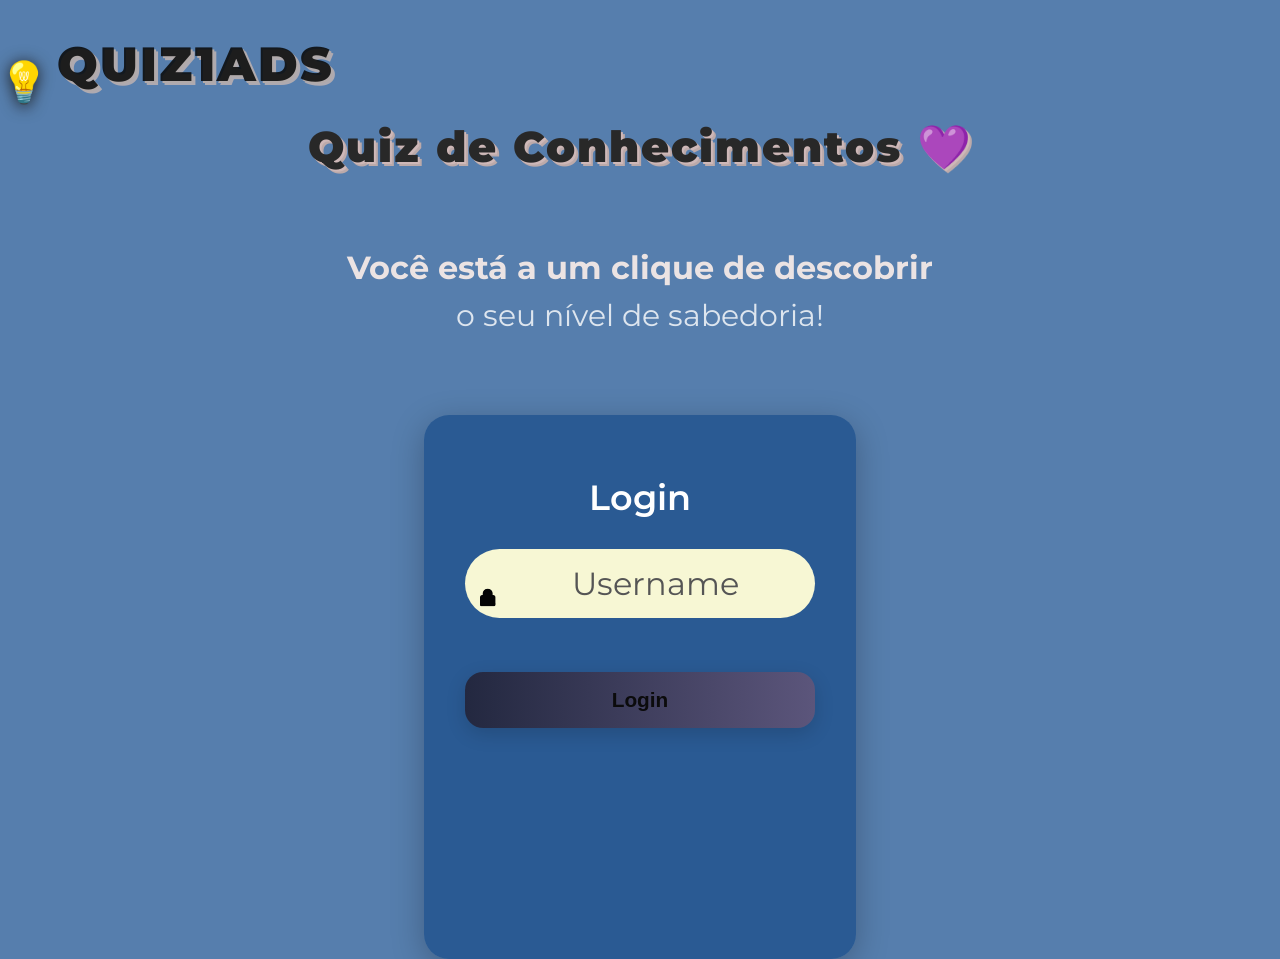
==== public/index.html @ 91938c68 "Organiza estrutura: move index.html para /public e adiciona style.css" ====
<!DOCTYPE html>
<html lang="pt-br">
<head>
    <meta charset="UTF-8" />
    <meta name="viewport" content="width=device-width, initial-scale=1.0"/>
    <title>QUIZ1ADS 🚀</title>
    <link href="https://fonts.googleapis.com/css2?family=Montserrat:wght@700;900&display=swap" rel="stylesheet">
    <link rel="stylesheet" href="https://cdnjs.cloudflare.com/ajax/libs/font-awesome/6.0.0-beta3/css/all.min.css">
    <link rel="stylesheet" href="style.css"> </head>
<body>
    <div style="position: absolute; top: -5px; left: -1px; display: flex; align-items: center; gap: 0.5em; justify-content: flex-start;">
        <div class="emoji">💡</div>
        <div class="quiz-title"><span>QUIZ1ADS</span></div>
    </div>
    <h1 class="quiz-title" style="margin-top: 120px;">Quiz de Conhecimentos 💜</h1>
    <div class="quiz-desc">Você está a um clique de descobrir</div>
    <div class="quiz-desc2">o seu nível de sabedoria!</div>

    <div class="auth-container">
        <div class="auth-card">
            <div class="auth-form active" id="loginForm">
                <h2>Login</h2>
                <div class="input-group">
                    <i class="fas fa-user"></i>
                    <input type="text" id="loginUsername" placeholder="Username"
                 class="input-group">
                    <i class="fas fa-lock"></i>
                </div>
                <button class="quiz-btn" id="loginButton">Login</button>
---- public/style.css ----
/* CSS adaptado do QUIZ1ADS e mesclado com a lógica de login/registro */
body {
    margin: 0;
    padding: 0;
    font-family: 'Montserrat', 'Segoe UI', sans-serif;
    background: #10498bb4; /* Novo background color */
    color: #ebe3e3;
    min-height: 100vh;
    display: flex;
    flex-direction: column;
    align-items: center;
    justify-content: flex-start; /* Inicia do topo como no novo design */
    text-align: center;
    position: relative;
    overflow-x: hidden;
}

.quiz-title {
    font-size: 2.7em;
    font-weight: 900;
    color: #282828;
    margin-top: 40px; /* Margem ajustada para o layout geral */
    margin-bottom: 1em;
    letter-spacing: 2px;
    text-shadow: 2px 2px 0 #ceb8b8, 4px 4px 0 #bcaaaa;
}
.quiz-title span {
    color: #0a0b0be2;
    font-size: 1.1em;
    text-shadow: 2px 2px 0 #b1aaaa, 4px 4px 0 #aeaab1;
}

.quiz-desc {
    font-size: 2em;
    font-weight: 700;
    margin-bottom: 0.3em;
    margin-top: 1em;
}
.quiz-desc2 {
    font-size: 1.9em;
    font-weight: 400;
    margin-bottom: 2em;
    color: #fff;
    opacity: 0.8;
}

.auth-container { /* Contêiner principal para os formulários de autenticação */
    display: flex;
    justify-content: center;
    align-items: center;
    width: 100%;
    height: auto; /* Altura ajustada pelo conteúdo */
    position: relative;
    z-index: 1;
    margin-top: 20px; /* Espaçamento das descrições */
}

.auth-card { /* Estilo do card principal, combinando quiz-container e estilos anteriores */
    background: #0c438397; /* Nova cor de fundo */
    border-radius: 25px; /* Novo border-radius */
    padding: 2em 1em 2em 1em; /* Novo padding */
    box-shadow: 0 8px 32px rgba(0,0,0,0.25); /* Novo box-shadow */
    display: flex;
    flex-direction: column;
    align-items: center;
    gap: 1.2em; /* Novo gap */
    max-width: 400px;
    width: 90vw;
    margin: 0 auto;
    color: #fff; /* Cor do texto para o conteúdo do card */
    position: relative; /* Para posicionamento absoluto dos formulários internos */
    overflow: hidden; /* Para ocultar conteúdo transbordando durante a transição */
    min-height: 480px; /* Garante que o card tenha altura suficiente para os formulários */
}

.auth-form { /* Classe para os formulários de login e registro */
    width: 100%;
    display: flex;
    flex-direction: column;
    align-items: center;
    position: absolute; /* Posiciona os formulários absolutamente dentro do auth-card */
    transition: opacity 0.5s ease-in-out, transform 0.5s ease-in-out;
    /* Garante que os formulários ocupem o espaço dentro do padding do auth-card */
    top: 2em;
    left: 50%;
    transform: translateX(-50%);
    padding: 0 1em; /* Ajusta o padding interno para alinhamento */
    box-sizing: border-box; /* Inclui padding na largura */
    z-index: 1; /* Z-index padrão */
}

.auth-form.hidden {
    opacity: 0;
    pointer-events: none;
    transform: translateX(-50%) translateY(20px); /* Desliza para baixo ao sair */
    z-index: 0; /* Garante que esteja abaixo do formulário ativo */
}

.auth-form.active {
    opacity: 1;
    pointer-events: all;
    transform: translateX(-50%) translateY(0);
    z-index: 2; /* Garante que esteja acima do formulário oculto */
}

.auth-form h2 { /* Estilo para os títulos Login/Register dentro dos formulários */
    margin-bottom: 30px;
    font-size: 2.2em;
    color: #fff;
    font-weight: 600;
}

.input-group { /* Mantido para alinhamento de ícones */
    position: relative;
    margin-bottom: 25px;
    display: flex;
    align-items: center;
    width: 100%; /* Para ocupar a largura total do formulário */
    max-width: 350px; /* Largura máxima dos inputs do novo design */
}

.input-group i {
    position: absolute;
    left: 15px;
    color: #040404; /* Cor do ícone alterada para combinar com o texto do input */
    font-size: 1.1em;
    z-index: 2; /* Garante que o ícone esteja acima do fundo do input */
}

input[type="text"], input[type="password"] { /* Estilos combinados para inputs */
    padding: 15px; /* Novo padding */
    font-size: 2em; /* Novo font-size */
    border-radius: 35px; /* Novo border-radius */
    border: none;
    width: 100%;
    box-sizing: border-box;
    background: #f7f7d4; /* Nova cor de fundo */
    color: #040404; /* Nova cor do texto */
    font-family: inherit;
    margin-bottom: 0.9em; /* Nova margem */
    outline: none;
    text-align: center; /* Novo alinhamento do texto */
    padding-left: 45px; /* Ajusta o padding para o ícone */
}

input::placeholder {
    color: #555; /* Placeholder mais escuro para fundo claro */
}

.options { /* Mantido para "Remember me" e "Forgot password" */
    display: flex;
    justify-content: space-between;
    align-items: center;
    margin-bottom: 30px;
    font-size: 0.9em;
    width: 100%;
    max-width: 350px;
}

.options label {
    display: flex;
    align-items: center;
    cursor: pointer;
}

.options input[type="checkbox"] {
    margin-right: 8px;
    width: 16px;
    height: 16px;
    accent-color: #A064FF;
}

.options a {
    color: #fff;
    text-decoration: none;
    transition: color 0.3s ease;
}

.options a:hover {
    color: #ddd;
}

.quiz-btn { /* Adaptado do quiz-btn */
    padding: 16px 0;
    font-size: 1.3em;
    font-weight: 700;
    border: none;
    border-radius: 18px;
    background: linear-gradient(90deg, #232840 0%, #735370ad 100%); /* Novo gradiente */
    color: #0b0b0c; /* Nova cor do texto */
    cursor: pointer;
    width: 100%;
    max-width: 350px; /* Nova largura máxima */
    box-shadow: 0 6px 19px rgba(0,0,0,0.15); /* Novo box-shadow */
    transition: background 0.1s;
    display: flex;
    align-items: center;
    justify-content: center;
    gap: 0.5em;
}
.quiz-btn:hover {
    background: linear-gradient(90deg, #333229 0%, #4a4447 100%); /* Novo gradiente no hover */
}

.emoji {
    font-size: 2.5em;
    margin-bottom: 0.2em;
    margin-top: 1em;
    filter: drop-shadow(0 2px 8px #191a19);
}

.switch-link {
    margin-top: 30px;
    font-size: 0.9em;
    color: rgba(255, 255, 255, 0.8);
}

.switch-link a {
    color: #fff;
    text-decoration: none;
    font-weight: 600;
    cursor: pointer;
    transition: color 0.3s ease;
}

.switch-link a:hover {
    color: #ddd;
}

/* Responsividade do novo design */
@media (max-width: 500px) {
    .quiz-title { font-size: 1.8em; margin-top: 20px;} /* Ajustado para telas menores */
    .quiz-title span { font-size: 1em; }
    .quiz-desc { font-size: 1.2em; }
    .quiz-desc2 { font-size: 1.1em; margin-bottom: 1em; }
    .auth-card { padding: 1.5em 0.5em; }
    input[type="text"], input[type="password"], .quiz-btn { font-size: 1.1em; max-width: 95vw; }
    .input-group input { padding: 10px 10px 10px 40px; } /* Ajusta o padding para fonte menor */
    .input-group i { left: 10px; }
    .options { font-size: 0.8em; }
    .switch-link { font-size: 0.8em; margin-top: 20px;}
}

/* Estilo para a caixa de mensagem personalizada */
#messageBox {
    position: fixed;
    top: 20px;
    left: 50%;
    transform: translateX(-50%);
    padding: 15px 25px;
    border-radius: 10px;
    font-size: 1.1em;
    font-weight: bold;
    color: white;
    z-index: 1000;
    box-shadow: 0 4px 15px rgba(0,0,0,0.2);
    opacity: 0;
    transition: opacity 0.5s ease-in-out, transform 0.5s ease-in-out;
}
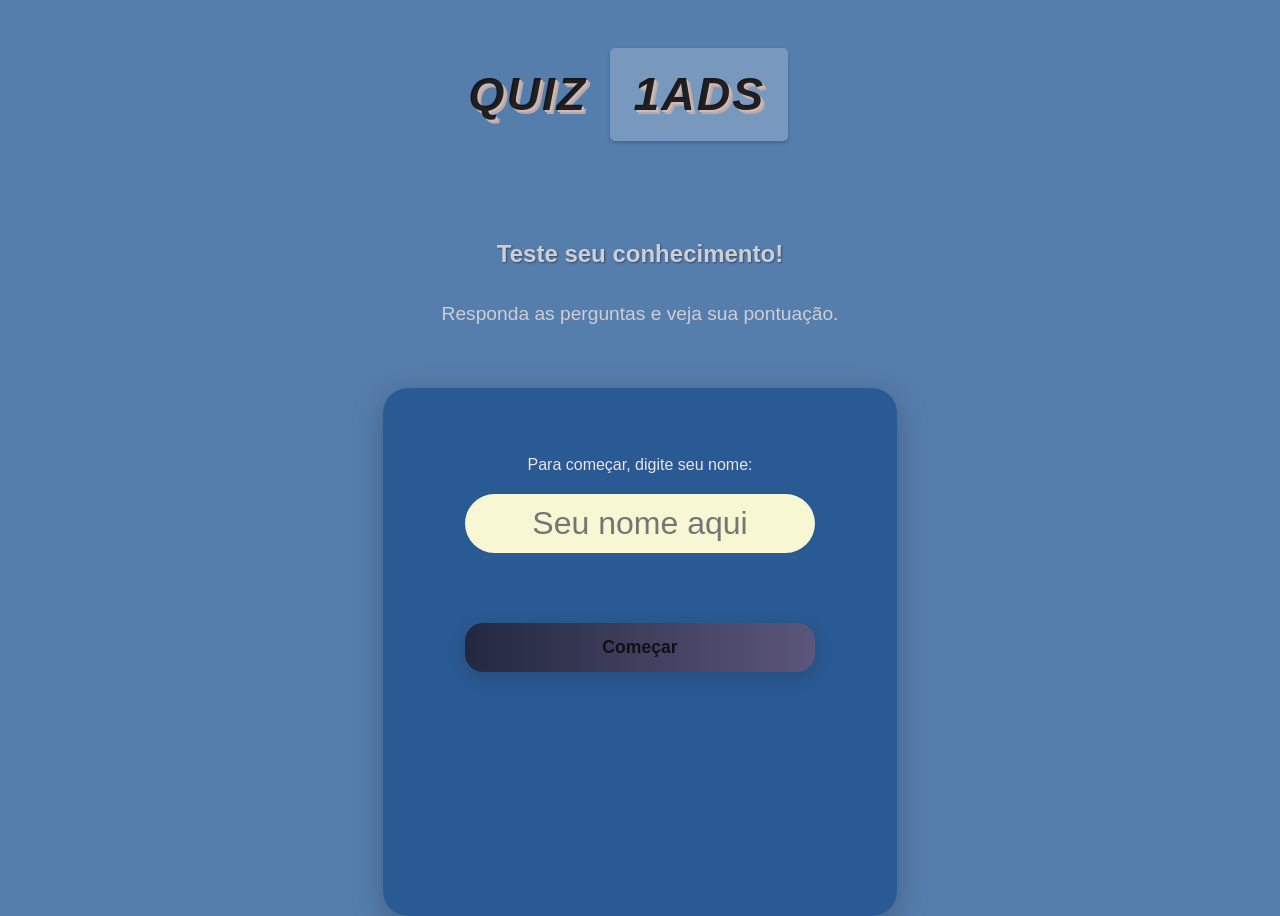
==== commit 01275d92: "feat: adiciona script quiz.js e imagem do quiz; atualiza HTML e CSS" ====
--- a/public/index.html
+++ b/public/index.html
@@ -1,30 +1,58 @@
 <!DOCTYPE html>
 <html lang="pt-br">
 <head>
-    <meta charset="UTF-8" />
-    <meta name="viewport" content="width=device-width, initial-scale=1.0"/>
-    <title>QUIZ1ADS 🚀</title>
-    <link href="https://fonts.googleapis.com/css2?family=Montserrat:wght@700;900&display=swap" rel="stylesheet">
-    <link rel="stylesheet" href="https://cdnjs.cloudflare.com/ajax/libs/font-awesome/6.0.0-beta3/css/all.min.css">
-    <link rel="stylesheet" href="style.css"> </head>
+    <meta charset="UTF-8">
+    <meta name="viewport" content="width=device-width, initial-scale=1.0">
+    <title>QUIZ1ADS</title>
+    <link rel="stylesheet" href="style.css">
+</head>
+<link rel="icon" href="image.png" type="image/png">
 <body>
-    <div style="position: absolute; top: -5px; left: -1px; display: flex; align-items: center; gap: 0.5em; justify-content: flex-start;">
-        <div class="emoji">💡</div>
-        <div class="quiz-title"><span>QUIZ1ADS</span></div>
-    </div>
-    <h1 class="quiz-title" style="margin-top: 120px;">Quiz de Conhecimentos 💜</h1>
-    <div class="quiz-desc">Você está a um clique de descobrir</div>
-    <div class="quiz-desc2">o seu nível de sabedoria!</div>
+
+    <h1 class="quiz-title">QUIZ<span> 1ADS</span></h1>
+    <h2 class="quiz-desc">Teste seu conhecimento!</h2>
+    <p class="quiz-desc2">Responda as perguntas e veja sua pontuação.</p>
 
     <div class="auth-container">
         <div class="auth-card">
-            <div class="auth-form active" id="loginForm">
-                <h2>Login</h2>
+
+            <!-- Tela de Entrada de Nome -->
+            <div id="start-screen" class="start-screen active">
+                <p>Para começar, digite seu nome:</p>
                 <div class="input-group">
-                    <i class="fas fa-user"></i>
-                    <input type="text" id="loginUsername" placeholder="Username"
-                 class="input-group">
-                    <i class="fas fa-lock"></i>
+                    <input type="text" id="nomeInput" placeholder="Seu nome aqui">
                 </div>
-                <button class="quiz-btn" id="loginButton">Login</button>
-             +                <button id="start-btn" class="quiz-btn">Começar</button>
+            </div>
+
+            <!-- Tela de Seleção de Temas -->
+            <div id="theme-screen" class="theme-screen">
+                <h2 id="welcome-text"></h2>
+                <div class="options-container" id="theme-options">
+                    <!-- Botões dos temas serão adicionados aqui via JS -->
+                </div>
+            </div>
+
+            <!-- Tela do Quiz -->
+            <div id="quiz-screen" class="quiz-screen">
+                <h3 class="question" id="question-text"></h3>
+                <div class="options-container" id="options-container">
+                    <!-- Botões de opções serão injetados aqui via JS -->
+                </div>
+                <button id="next-btn" class="quiz-btn" style="display: none;">Próxima Pergunta</button>
+                <p class="progress-text" id="progress-text"></p>
+            </div>
+
+            <!-- Tela de Resultado -->
+            <div id="result-screen" class="result-screen">
+                <h2>Quiz Concluído!</h2>
+                <p>Sua pontuação: <span id="score-text"></span></p>
+                <button id="restart-btn" class="quiz-btn">Jogar Novamente</button>
+            </div>
+            
+        </div>
+    </div>
+    
+    <div id="messageBox"></div>
+<script src="quiz.js" defer></script>
+</body>
--- a/public/style.css
+++ b/public/style.css
@@ -1,259 +1,322 @@
-/* CSS adaptado do QUIZ1ADS e mesclado com a lógica de login/registro */
-body {
-    margin: 0;
-    padding: 0;
-    font-family: 'Montserrat', 'Segoe UI', sans-serif;
-    background: #10498bb4; /* Novo background color */
-    color: #ebe3e3;
-    min-height: 100vh;
-    display: flex;
-    flex-direction: column;
-    align-items: center;
-    justify-content: flex-start; /* Inicia do topo como no novo design */
-    text-align: center;
-    position: relative;
-    overflow-x: hidden;
+    /* --- 1. Variáveis CSS para Tematização --- */
+        :root {
+            --primary-bg-color: #10498bb4;
+            --secondary-bg-color: #0c438397;
+            --text-color: #ebe3e3;
+            --accent-color: #f7f7d4;
+            --text-dark: #0a0b0be2;
+            --correct-color: #28a745;
+            --incorrect-color: #dc3545;
+            --font-family-primary: 'Montserrat', 'Segoe UI', sans-serif;
+            --border-radius-card: 25px;
+            --border-radius-button: 18px;
+            --box-shadow-card: 0 8px 32px rgba(0, 0, 0, 0.25);
+            --box-shadow-button: 0 6px 19px rgba(0, 0, 0, 0.15);
+        }
+
+        /* --- 2. Layout da Página Global e Tipografia --- */
+        body {
+            /* Configurações de layout da página inteira */
+            margin: 0;
+            padding: 0;
+            font-family: var(--font-family-primary);
+            background: var(--primary-bg-color);
+            color: var(--text-color);
+            min-height: 100vh;
+            width: 100%; /* Garantir que o body ocupe 100% da largura */
+            
+            /* Centralização usando Flexbox, ideal para layouts responsivos */
+            display: flex;
+            flex-direction: column;
+            align-items: center; /* Centraliza o conteúdo na horizontal */
+            justify-content: flex-start; /* Alinha o conteúdo ao topo */
+            line-height: 1.6;
+            text-decoration: none;
+            font-size: 16px; /* Tamanho de fonte padrão para acessibilidade */
+            box-sizing: border-box; /* Essencial para um layout consistente */
+            text-align: center;
+            position: relative;
+            overflow-x: hidden; /* Evita a rolagem horizontal */
+        }
+
+        /* --- 3. Títulos e Descrições --- */
+        .quiz-title {
+            /* Uso de clamp() para um tamanho de fonte fluido e responsivo */
+            font-size: clamp(2em, 8vw, 2.9em);
+            font-weight: 900;
+            text-transform: uppercase;
+            text-align: center;
+            margin: 25px 0 1em 0;
+            color: var(--text-dark);
+            text-shadow: 2px 2px 0 #ceb8b8, 4px 4px 0 #bcaaaa;
+            font-style: italic;
+            letter-spacing: 2px;
+        }
+
+        .quiz-title span {
+            color: var(--text-dark);
+            font-weight: 900;
+            font-style: italic;
+            letter-spacing: 2px;
+            text-transform: uppercase;
+            display: inline-block;
+            margin: 0.5em;
+            padding: 0.2em 0.5em;
+            background: rgba(255, 255, 255, 0.2);
+            border-radius: 5px;
+            box-shadow: 0 2px 4px rgba(0, 0, 0, 0.2);
+            transition: background 0.3s, transform 0.3s;
+        }
+
+        .quiz-title span:hover {
+            background: rgba(255, 255, 255, 0.3);
+            transform: scale(1.05);
+        }
+
+        .quiz-title span:active {
+            background: rgba(255, 255, 255, 0.3);
+            transform: scale(0.95);
+        }
+
+        .quiz-desc {
+            font-size: clamp(1.2em, 4vw, 1.5em);
+            font-weight: 700;
+            margin-top: 1em;
+            margin-bottom: 0.3em;
+            color: var(--text-color);
+            opacity: 0.8;
+            text-shadow: 1px 1px 2px rgba(0, 0, 0, 0.5);
+        }
+
+        .quiz-desc2 {
+            font-size: clamp(1em, 3vw, 1.2em);
+            font-weight: 400;
+            margin-bottom: 2em;
+            color: var(--text-color);
+            opacity: 0.8;
+        }
+
+        /* --- 4. Contêiner Principal do Card --- */
+        .auth-container, .quiz-container, .theme-container {
+            width: 100%;
+            position: relative;
+            z-index: 1;
+            margin-top: 20px;
+            display: flex;
+            justify-content: center;
+            align-items: center;
+            height: auto;
+        }
+
+        /* Estilo do Card Principal - Unificado para todos os dispositivos */
+        .auth-card {
+            background: var(--secondary-bg-color);
+            border-radius: var(--border-radius-card);
+            padding: 1.5em 2em;
+            box-shadow: var(--box-shadow-card);
+            display: flex;
+            flex-direction: column;
+            align-items: center;
+            gap: 1.2em;
+            max-width: 450px;
+            width: 90vw; /* Usa 90% da largura da viewport para se adaptar */
+            margin: 0 auto;
+            color: var(--text-color);
+            position: relative;
+            overflow: hidden;
+            min-height: 480px;
+        }
+
+        /* --- 5. Telas do Quiz (entrada, jogo, resultado) --- */
+        .quiz-screen, .start-screen, .theme-screen, .result-screen {
+            width: 100%;
+            display: flex;
+            flex-direction: column;
+            align-items: center;
+            position: absolute;
+            transition: opacity 0.5s ease-in-out, transform 0.5s ease-in-out;
+            top: 3em;
+            left: 50%;
+            transform: translateX(-50%) translateY(20px); /* Ajusta a posição inicial */
+            padding: 0 1em;
+            box-sizing: border-box;
+            z-index: 1;
+            opacity: 0;
+            pointer-events: none;
+        }
+
+        .quiz-screen.active, .start-screen.active, .theme-screen.active, .result-screen.active {
+            opacity: 1;
+            pointer-events: all;
+            transform: translateX(-50%) translateY(0);
+            z-index: 2;
+        }
+
+        /* --- 6. Elementos de Formulário --- */
+        .input-group {
+            position: relative;
+            margin-bottom: 45px;
+            display: flex;
+            align-items: center;
+            width: 100%;
+            max-width: 350px;
+        }
+
+        input[type="text"] {
+            padding: 11px;
+            font-size: 2em;
+            border-radius: 50px;
+            border: none;
+            width: 100%;
+            box-sizing: border-box;
+            background: var(--accent-color);
+            color: var(--text-dark);
+            font-family: inherit;
+            margin-bottom: 0;
+            outline: none;
+            text-align: center;
+        }
+
+        /* --- 7. Botões Principais --- */
+        .quiz-btn {
+            padding: 14px 0;
+            font-size: 1.1em;
+            font-weight: 700;
+            margin: 25px 0;
+            border: none;
+            border-radius: var(--border-radius-button);
+            background: linear-gradient(90deg, #232840 0%, #735370ad 100%);
+            color: var(--text-dark);
+            cursor: pointer;
+            width: 100%;
+            max-width: 350px;
+            box-shadow: var(--box-shadow-button);
+            transition: background 0.1s, transform 0.1s; /* Transição mais curta para feedback ativo */
+            display: flex;
+            align-items: center;
+            justify-content: center;
+            gap: 0.5em;
+            text-decoration: none;
+        }
+
+        .quiz-btn:hover {
+            background: linear-gradient(90deg, #333229 0%, #4a4447 100%);
+        }
+
+        .quiz-btn:active {
+            transform: scale(0.98);
+        }
+
+        .quiz-btn:focus {
+            outline: 2px solid var(--text-dark);
+            outline-offset: 2px;
+        }
+
+        /* --- 8. Tela do Jogo do Quiz --- */
+        .quiz-screen .question {
+            font-size: clamp(1em, 4vw, 1.2em);
+            font-weight: 600;
+            margin-bottom: 1em;
+            text-shadow: 1px 1px 2px rgba(0, 0, 0, 0.5);
+            min-height: 100px;
+        }
+
+        .quiz-screen .options-container {
+            display: flex;
+            flex-direction: column;
+            gap: 1em;
+            width: 100%;
+        }
+
+        .option-btn {
+            padding: 15px 20px;
+            font-size: 1.1em;
+            font-weight: 500;
+            border: none;
+            border-radius: var(--border-radius-button);
+            background: #1a5196;
+            color: var(--text-color);
+            cursor: pointer;
+            width: 100%;
+            transition: background 0.2s, transform 0.2s;
+            text-align: left;
+            position: relative;
+        }
+
+        .option-btn:hover:not(.disabled) {
+            background: #23589b;
+        }
+
+        .option-btn.disabled {
+            cursor: not-allowed;
+        }
+
+        /* Estilos para Respostas Corretas/Incorretas */
+        .option-btn.correct {
+            background: var(--correct-color);
+            color: #fff;
+            font-weight: 700;
+        }
+
+        .option-btn.incorrect {
+            background: var(--incorrect-color);
+            color: #fff;
+            font-weight: 700;
+        }
+
+        /* Ícones do Font Awesome para feedback */
+        .option-btn::after {
+            content: '';
+            position: absolute;
+            right: 20px;
+            top: 50%;
+            transform: translateY(-50%);
+            font-size: 1.2em;
+        }
+
+        .option-btn.correct::after {
+            content: '\f058'; /* Ícone de checkmark */
+            font-family: 'Font Awesome 5 Free';
+            font-weight: 900;
+        }
+
+.option-btn.incorrect::after {
+    content: '\f057'; /* Ícone de vezes */
+    font-family: 'Font Awesome 5 Free';
+    font-weight: 900;
 }
 
-.quiz-title {
-    font-size: 2.7em;
-    font-weight: 900;
-    color: #282828;
-    margin-top: 40px; /* Margem ajustada para o layout geral */
-    margin-bottom: 1em;
-    letter-spacing: 2px;
-    text-shadow: 2px 2px 0 #ceb8b8, 4px 4px 0 #bcaaaa;
-}
-.quiz-title span {
-    color: #0a0b0be2;
-    font-size: 1.1em;
-    text-shadow: 2px 2px 0 #b1aaaa, 4px 4px 0 #aeaab1;
-}
-
-.quiz-desc {
-    font-size: 2em;
-    font-weight: 700;
-    margin-bottom: 0.3em;
+.progress-text {
+    font-size: 0.9em;
     margin-top: 1em;
-}
-.quiz-desc2 {
-    font-size: 1.9em;
-    font-weight: 400;
-    margin-bottom: 2em;
-    color: #fff;
     opacity: 0.8;
 }
 
-.auth-container { /* Contêiner principal para os formulários de autenticação */
-    display: flex;
-    justify-content: center;
-    align-items: center;
-    width: 100%;
-    height: auto; /* Altura ajustada pelo conteúdo */
-    position: relative;
-    z-index: 1;
-    margin-top: 20px; /* Espaçamento das descrições */
+/* --- 9. Telas de Resultado e Tema --- */
+.result-screen h2, .theme-screen h2 {
+    font-size: clamp(1.2em, 5vw, 1.5em);
+    margin-bottom: 0.5em;
 }
 
-.auth-card { /* Estilo do card principal, combinando quiz-container e estilos anteriores */
-    background: #0c438397; /* Nova cor de fundo */
-    border-radius: 25px; /* Novo border-radius */
-    padding: 2em 1em 2em 1em; /* Novo padding */
-    box-shadow: 0 8px 32px rgba(0,0,0,0.25); /* Novo box-shadow */
-    display: flex;
-    flex-direction: column;
-    align-items: center;
-    gap: 1.2em; /* Novo gap */
-    max-width: 400px;
-    width: 90vw;
-    margin: 0 auto;
-    color: #fff; /* Cor do texto para o conteúdo do card */
-    position: relative; /* Para posicionamento absoluto dos formulários internos */
-    overflow: hidden; /* Para ocultar conteúdo transbordando durante a transição */
-    min-height: 480px; /* Garante que o card tenha altura suficiente para os formulários */
+.result-screen p {
+    font-size: 1.2em;
+    margin-bottom: 2em;
+    opacity: 0.9;
 }
 
-.auth-form { /* Classe para os formulários de login e registro */
-    width: 100%;
-    display: flex;
-    flex-direction: column;
-    align-items: center;
-    position: absolute; /* Posiciona os formulários absolutamente dentro do auth-card */
-    transition: opacity 0.5s ease-in-out, transform 0.5s ease-in-out;
-    /* Garante que os formulários ocupem o espaço dentro do padding do auth-card */
-    top: 2em;
-    left: 50%;
-    transform: translateX(-50%);
-    padding: 0 1em; /* Ajusta o padding interno para alinhamento */
-    box-sizing: border-box; /* Inclui padding na largura */
-    z-index: 1; /* Z-index padrão */
-}
-
-.auth-form.hidden {
-    opacity: 0;
-    pointer-events: none;
-    transform: translateX(-50%) translateY(20px); /* Desliza para baixo ao sair */
-    z-index: 0; /* Garante que esteja abaixo do formulário ativo */
-}
-
-.auth-form.active {
-    opacity: 1;
-    pointer-events: all;
-    transform: translateX(-50%) translateY(0);
-    z-index: 2; /* Garante que esteja acima do formulário oculto */
-}
-
-.auth-form h2 { /* Estilo para os títulos Login/Register dentro dos formulários */
-    margin-bottom: 30px;
-    font-size: 2.2em;
-    color: #fff;
-    font-weight: 600;
-}
-
-.input-group { /* Mantido para alinhamento de ícones */
-    position: relative;
-    margin-bottom: 25px;
-    display: flex;
-    align-items: center;
-    width: 100%; /* Para ocupar a largura total do formulário */
-    max-width: 350px; /* Largura máxima dos inputs do novo design */
-}
-
-.input-group i {
-    position: absolute;
-    left: 15px;
-    color: #040404; /* Cor do ícone alterada para combinar com o texto do input */
-    font-size: 1.1em;
-    z-index: 2; /* Garante que o ícone esteja acima do fundo do input */
-}
-
-input[type="text"], input[type="password"] { /* Estilos combinados para inputs */
-    padding: 15px; /* Novo padding */
-    font-size: 2em; /* Novo font-size */
-    border-radius: 35px; /* Novo border-radius */
-    border: none;
-    width: 100%;
-    box-sizing: border-box;
-    background: #f7f7d4; /* Nova cor de fundo */
-    color: #040404; /* Nova cor do texto */
-    font-family: inherit;
-    margin-bottom: 0.9em; /* Nova margem */
-    outline: none;
-    text-align: center; /* Novo alinhamento do texto */
-    padding-left: 45px; /* Ajusta o padding para o ícone */
-}
-
-input::placeholder {
-    color: #555; /* Placeholder mais escuro para fundo claro */
-}
-
-.options { /* Mantido para "Remember me" e "Forgot password" */
-    display: flex;
-    justify-content: space-between;
-    align-items: center;
-    margin-bottom: 30px;
-    font-size: 0.9em;
-    width: 100%;
-    max-width: 350px;
-}
-
-.options label {
-    display: flex;
-    align-items: center;
-    cursor: pointer;
-}
-
-.options input[type="checkbox"] {
-    margin-right: 8px;
-    width: 16px;
-    height: 16px;
-    accent-color: #A064FF;
-}
-
-.options a {
-    color: #fff;
-    text-decoration: none;
-    transition: color 0.3s ease;
-}
-
-.options a:hover {
-    color: #ddd;
-}
-
-.quiz-btn { /* Adaptado do quiz-btn */
-    padding: 16px 0;
-    font-size: 1.3em;
-    font-weight: 700;
-    border: none;
-    border-radius: 18px;
-    background: linear-gradient(90deg, #232840 0%, #735370ad 100%); /* Novo gradiente */
-    color: #0b0b0c; /* Nova cor do texto */
-    cursor: pointer;
-    width: 100%;
-    max-width: 350px; /* Nova largura máxima */
-    box-shadow: 0 6px 19px rgba(0,0,0,0.15); /* Novo box-shadow */
-    transition: background 0.1s;
-    display: flex;
-    align-items: center;
-    justify-content: center;
-    gap: 0.5em;
-}
-.quiz-btn:hover {
-    background: linear-gradient(90deg, #333229 0%, #4a4447 100%); /* Novo gradiente no hover */
-}
-
-.emoji {
-    font-size: 2.5em;
-    margin-bottom: 0.2em;
-    margin-top: 1em;
-    filter: drop-shadow(0 2px 8px #191a19);
-}
-
-.switch-link {
-    margin-top: 30px;
-    font-size: 0.9em;
-    color: rgba(255, 255, 255, 0.8);
-}
-
-.switch-link a {
-    color: #fff;
-    text-decoration: none;
-    font-weight: 600;
-    cursor: pointer;
-    transition: color 0.3s ease;
-}
-
-.switch-link a:hover {
-    color: #ddd;
-}
-
-/* Responsividade do novo design */
-@media (max-width: 500px) {
-    .quiz-title { font-size: 1.8em; margin-top: 20px;} /* Ajustado para telas menores */
-    .quiz-title span { font-size: 1em; }
-    .quiz-desc { font-size: 1.2em; }
-    .quiz-desc2 { font-size: 1.1em; margin-bottom: 1em; }
-    .auth-card { padding: 1.5em 0.5em; }
-    input[type="text"], input[type="password"], .quiz-btn { font-size: 1.1em; max-width: 95vw; }
-    .input-group input { padding: 10px 10px 10px 40px; } /* Ajusta o padding para fonte menor */
-    .input-group i { left: 10px; }
-    .options { font-size: 0.8em; }
-    .switch-link { font-size: 0.8em; margin-top: 20px;}
-}
-
-/* Estilo para a caixa de mensagem personalizada */
+/* --- 10. Caixa de Mensagem Personalizada --- */
 #messageBox {
     position: fixed;
     top: 20px;
     left: 50%;
-    transform: translateX(-50%);
+    transform: translateX(-50%) translateY(-100px); /* Inicia fora da tela */
     padding: 15px 25px;
     border-radius: 10px;
     font-size: 1.1em;
     font-weight: bold;
     color: white;
     z-index: 1000;
-    box-shadow: 0 4px 15px rgba(0,0,0,0.2);
+    box-shadow: 0 1px 10px rgba(0, 0, 0, 0.2);
     opacity: 0;
     transition: opacity 0.5s ease-in-out, transform 0.5s ease-in-out;
-}
+}
